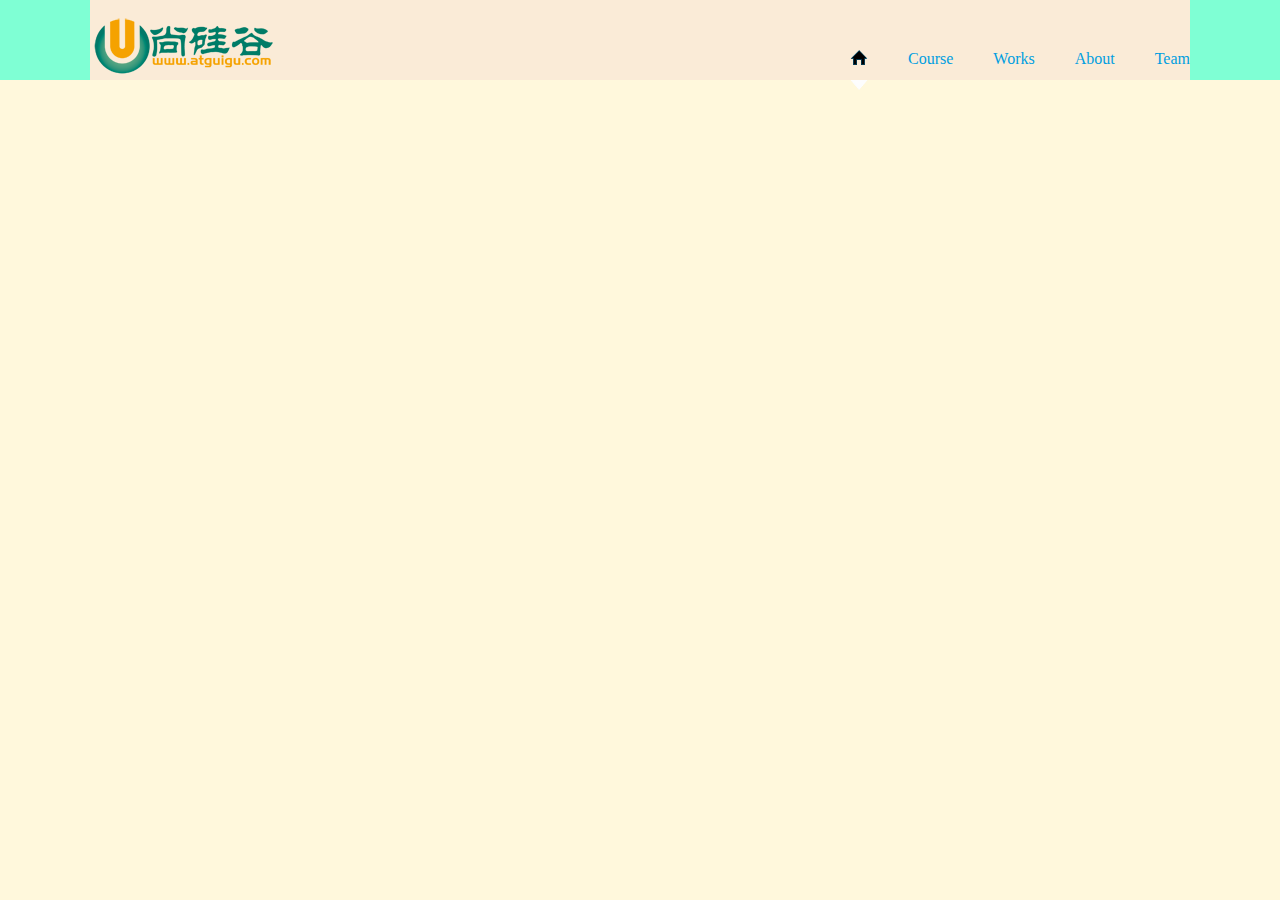
==== index.html @ db3cf7d8 "第一次推送文件" ====
<!DOCTYPE html>
<html lang="en">
<head>
    <meta charset="UTF-8">
    <title>Title</title>
    <link rel="stylesheet" href="css/index.css">
</head>
<body>
<div id="wrap">
    <div id="head-main">
        <header id="header">
            <div class="header-main">
                <h1 class="header-main-logo">
                    <a href="javascript:;">
                        <img src="./imgs/logo.png" alt="logo">
                    </a>
                </h1>
                <ul class="header-main-nav">
                    <li>
                        <h3 class="header-main-top">
                            <img src="./imgs/home.png" alt="home">
                        </h3>
                        <h3 class="header-main-bottom">
                            <img src="./imgs/home_gruen.png" alt="home">
                        </h3>
                    </li>
                    <li>
                        <h3 class="header-main-top">Course</h3>
                        <h3 class="header-main-bottom">Course</h3>
                    </li>
                    <li>
                        <h3 class="header-main-top">Works</h3>
                        <h3 class="header-main-bottom">Works</h3>
                    </li>
                    <li>
                        <h3 class="header-main-top">About</h3>
                        <h3 class="header-main-bottom">About</h3>
                    </li>
                    <li>
                        <h3 class="header-main-top">Team</h3>
                        <h3 class="header-main-bottom">Team</h3>
                    </li>
                </ul>
                <img class="header-main-arrow" src="./imgs/arrow.png" alt="">
            </div>
        </header>
    </div>
    <section id="content"></section>
</div>

<script src="js/index.js"></script>
</body>
</html>
---- css/index.css ----
/************ reset css ***************/
html,
body,
p,
ol,
ul,
li,
dl,
dt,
dd,
blockquote,
figure,
fieldset,
legend,
textarea,
pre,
iframe,
hr,
h1,
h2,
h3,
h4,
h5,
h6 {
  margin: 0;
  padding: 0;
}
h1,
h2,
h3,
h4,
h5,
h6 {
  font-size: 100%;
  font-weight: normal;
}
ul {
  list-style: none;
}
button,
input,
select,
textarea {
  margin: 0;
}
html {
  box-sizing: border-box;
}
*,
*:before,
*:after {
  box-sizing: inherit;
}
/*img,video{height:auto;}*/
iframe {
  border: 0;
}
table {
  border-collapse: collapse;
  border-spacing: 0;
}
td,
th {
  padding: 0;
  text-align: left;
}
body,
html {
  height: 100%;
}
#wrap {
  height: 100%;
  background-color: cornsilk;
  /*头部样式*/
}
#wrap #head-main {
  background-color: aquamarine;
  height: 80px;
}
#wrap #head-main .header-main {
  position: relative;
  width: 1100px;
  height: 80px;
  margin: 0 auto;
  background-color: antiquewhite;
}
#wrap #head-main .header-main .header-main-logo {
  float: left;
  margin-top: 15px;
}
#wrap #head-main .header-main .header-main-nav {
  float: right;
}
#wrap #head-main .header-main .header-main-nav li {
  float: left;
  margin-top: 50px;
  position: relative;
  margin-left: 40px;
  color: #009EE0;
}
#wrap #head-main .header-main .header-main-nav li:first-child .header-main-bottom {
  width: 100%;
}
#wrap #head-main .header-main .header-main-nav li:hover .header-main-bottom {
  cursor: pointer;
  width: 100%;
}
#wrap #head-main .header-main .header-main-nav li .header-main-bottom {
  color: #000;
  position: absolute;
  left: 0;
  top: 0;
  width: 0;
  overflow: hidden;
  transition: 1s width;
}
#wrap #head-main .header-main .header-main-arrow {
  width: 18px;
  height: 11px;
  position: absolute;
  left: 0;
  bottom: -11px;
  transition: 1s left;
}
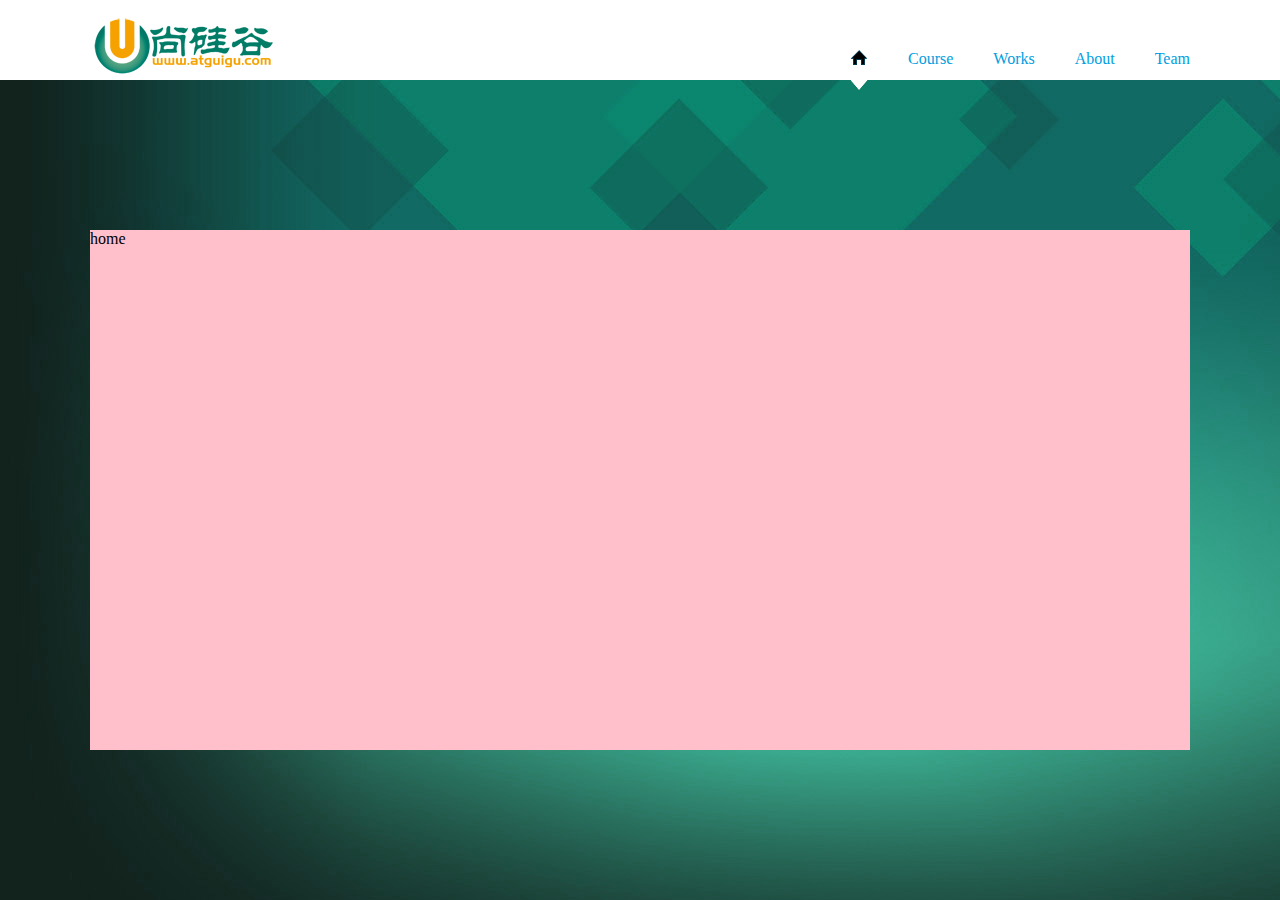
==== commit 80177117: "完善了导航和换屏功能" ====
--- a/index.html
+++ b/index.html
@@ -20,7 +20,7 @@
                         <h3 class="header-main-top">
                             <img src="./imgs/home.png" alt="home">
                         </h3>
-                        <h3 class="header-main-bottom">
+                        <h3 class="header-main-bottom active">
                             <img src="./imgs/home_gruen.png" alt="home">
                         </h3>
                     </li>
@@ -45,7 +45,15 @@
             </div>
         </header>
     </div>
-    <section id="content"></section>
+    <section id="content">
+        <ul class="content-lists">
+            <li><div class="home">home</div></li>
+            <li><div class="course">course</div></li>
+            <li><div class="works">works</div></li>
+            <li><div class="about">about</div></li>
+            <li><div class="team">team</div></li>
+        </ul>
+    </section>
 </div>
 
 <script src="js/index.js"></script>
--- a/css/index.css
+++ b/css/index.css
@@ -67,14 +67,15 @@
 body,
 html {
   height: 100%;
+  overflow: hidden;
 }
 #wrap {
+  overflow: hidden;
   height: 100%;
-  background-color: cornsilk;
+  position: relative;
   /*头部样式*/
 }
 #wrap #head-main {
-  background-color: aquamarine;
   height: 80px;
 }
 #wrap #head-main .header-main {
@@ -82,7 +83,6 @@
   width: 1100px;
   height: 80px;
   margin: 0 auto;
-  background-color: antiquewhite;
 }
 #wrap #head-main .header-main .header-main-logo {
   float: left;
@@ -97,9 +97,6 @@
   position: relative;
   margin-left: 40px;
   color: #009EE0;
-}
-#wrap #head-main .header-main .header-main-nav li:first-child .header-main-bottom {
-  width: 100%;
 }
 #wrap #head-main .header-main .header-main-nav li:hover .header-main-bottom {
   cursor: pointer;
@@ -121,4 +118,56 @@
   left: 0;
   bottom: -11px;
   transition: 1s left;
+  z-index: 66;
 }
+.header-main-nav .active {
+  width: 100% !important;
+}
+/*内容区样式*/
+#content {
+  position: absolute;
+  left: 0;
+  right: 0;
+  top: 80px;
+  bottom: 0;
+  overflow: hidden;
+}
+.content-lists {
+  width: 100%;
+  height: 500%;
+  position: absolute;
+  left: 0;
+  top: 0;
+  transition: 1s top;
+}
+.content-lists li {
+  height: 20%;
+  background-repeat: no-repeat;
+  position: relative;
+}
+.content-lists li:nth-child(1) {
+  background: url("../imgs/bg1.jpg");
+}
+.content-lists li:nth-child(2) {
+  background: url("../imgs/bg2.jpg");
+}
+.content-lists li:nth-child(3) {
+  background: url("../imgs/bg3.jpg");
+}
+.content-lists li:nth-child(4) {
+  background: url("../imgs/bg2.jpg");
+}
+.content-lists li:nth-child(5) {
+  background: url("../imgs/bg5.jpg");
+}
+.content-lists li div {
+  width: 1100px;
+  height: 520px;
+  left: 0;
+  top: 0;
+  bottom: 0;
+  right: 0;
+  margin: auto;
+  position: absolute;
+  background-color: pink;
+}
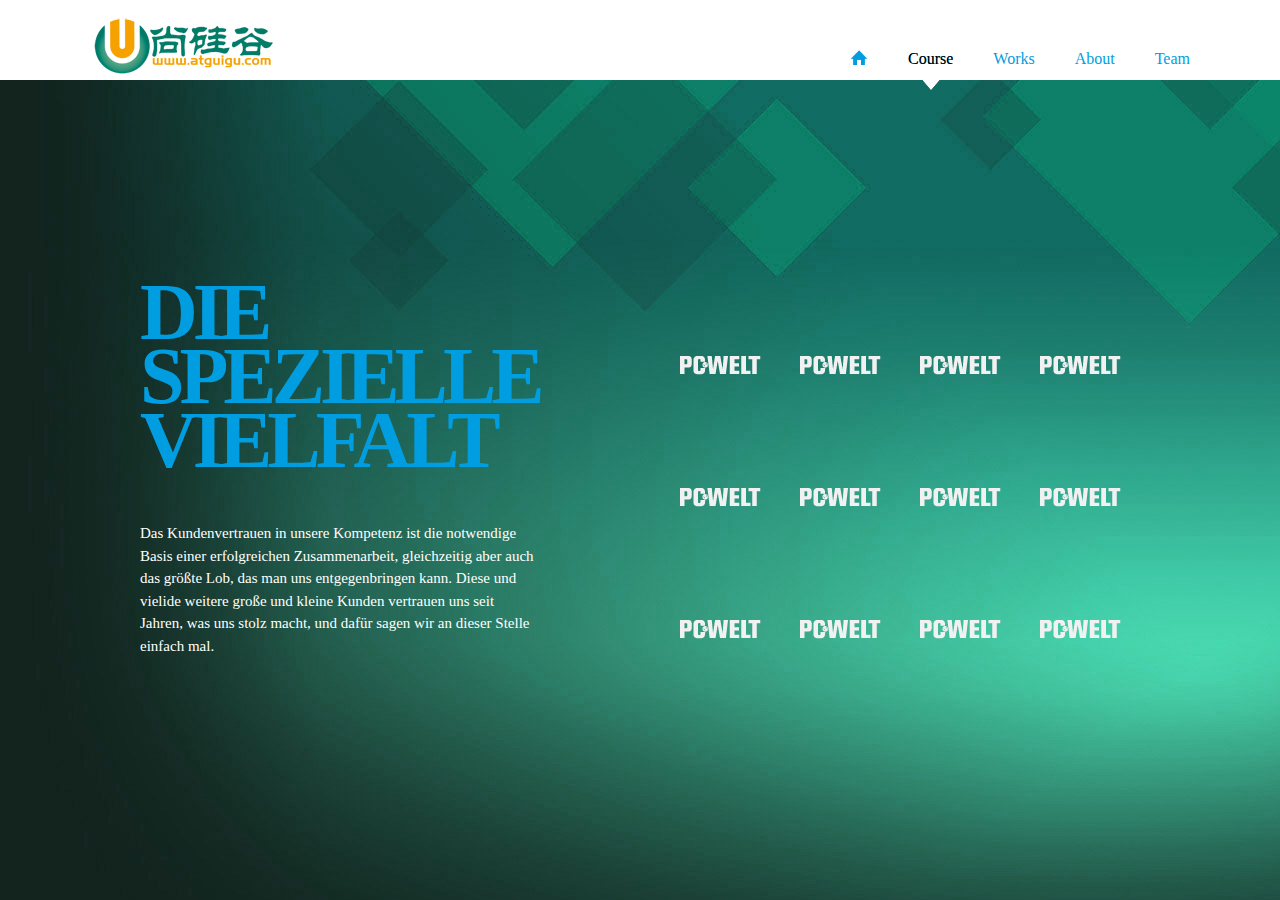
==== commit ae7d4884: "完善了三屏功能" ====
--- a/index.html
+++ b/index.html
@@ -47,11 +47,159 @@
     </div>
     <section id="content">
         <ul class="content-lists">
-            <li><div class="home">home</div></li>
-            <li><div class="course">course</div></li>
-            <li><div class="works">works</div></li>
-            <li><div class="about">about</div></li>
-            <li><div class="team">team</div></li>
+            <li>
+                <div class="home content-lists-div">
+                    <ul class="home-carousel common-title">
+                        <li class="active" id="head">one layer</li>
+                        <li>two layer</li>
+                        <li>three layer</li>
+                        <li>four layer</li>
+                    </ul>
+                    <ul class="home-point">
+                        <li class="active"></li>
+                        <li></li>
+                        <li></li>
+                        <li></li>
+                    </ul>
+                </div>
+            </li>
+            <li>
+                <div class="course content-lists-div">
+                    <h3 class="course-title common-title">
+                        <span>DIE</span><br>
+                        <span>SPEZIELLE</span><br>
+                        <span>VIELFALT</span>
+                    </h3>
+                    <p class="course-content commonText">
+                        Das Kundenvertrauen in unsere Kompetenz ist die notwendige Basis einer erfolgreichen Zusammenarbeit, gleichzeitig aber auch das größte Lob, das man uns entgegenbringen kann.
+                        Diese und vielide weitere große und kleine Kunden vertrauen uns seit Jahren, was uns stolz macht, und dafür sagen wir an dieser Stelle einfach mal.
+                    </p>
+                    <ul id="course-lists">
+                        <li>
+                            <div class="front"></div>
+                            <div class="back">我有一头李peihua</div>
+                        </li>
+                        <li>
+                            <div class="front"></div>
+                            <div class="back">我有一头李peihua</div>
+                        </li>
+                        <li>
+                            <div class="front"></div>
+                            <div class="back">我有一头李peihua</div>
+                        </li>
+                        <li>
+                            <div class="front"></div>
+                            <div class="back">我有一头李peihua</div>
+                        </li>
+                        <li>
+                            <div class="front"></div>
+                            <div class="back">我有一头李peihua</div>
+                        </li>
+                        <li>
+                            <div class="front"></div>
+                            <div class="back">我有一头李peihua</div>
+                        </li>
+                        <li>
+                            <div class="front"></div>
+                            <div class="back">我有一头李peihua</div>
+                        </li>
+                        <li>
+                            <div class="front"></div>
+                            <div class="back">我有一头李peihua</div>
+                        </li>
+                        <li>
+                            <div class="front"></div>
+                            <div class="back">我有一头李peihua</div>
+                        </li>
+                        <li>
+                            <div class="front"></div>
+                            <div class="back">我有一头李peihua</div>
+                        </li>
+                        <li>
+                            <div class="front"></div>
+                            <div class="back">我有一头李peihua</div>
+                        </li>
+                        <li>
+                            <div class="front"></div>
+                            <div class="back">我有一头李peihua</div>
+                        </li>
+                    </ul>
+                </div>
+            </li>
+            <li>
+                <div class="works content-lists-div">
+                    <h3 class="works-title common-title">
+                        <span>EINBLICK</span><br>
+                        <span>ERKENNTNIS</span><br>
+                        <span>ERGEBNIS</span>
+                    </h3>
+                    <img class="works-robot" src="./imgs/robot.png" alt="robot">
+                    <ul class="works-lists">
+                        <li>
+                            <img src="./imgs/worksimg1.jpg" alt="worksimg1">
+                            <div class="works-mask">
+                                <span>我有一头李peihua</span>
+                                <div></div>
+                            </div>
+                        </li>
+                        <li>
+                            <img src="./imgs/worksimg2.jpg" alt="worksimg2">
+                            <div class="works-mask">
+                                <span>我从来也不骑</span>
+                                <div></div>
+                            </div>
+                        </li>
+                        <li>
+                            <img src="./imgs/worksimg3.jpg" alt="worksimg3">
+                            <div class="works-mask">
+                                <span>有一天我心血来潮</span>
+                                <div></div>
+                            </div>
+                        </li>
+                        <li>
+                            <img src="./imgs/worksimg4.jpg" alt="worksimg4">
+                            <div class="works-mask">
+                                <span>骑ta去赶集</span>
+                                <div></div>
+                            </div>
+                        </li>
+                    </ul>
+                </div>
+            </li>
+            <li>
+                <div class="about content-lists-div">
+                    <h3 class="about-title common-title">
+                        <span>DIE</span><br>
+                        <span>SPEZIELLE</span><br>
+                        <span>VIELFALT</span>
+                    </h3>
+                    <p class="about-content common-text">
+                        Der bunte Medienmix ist die Faszination die uns antreibt und das, was man an uns schätzt. Von A bis Z und von vorne bis hinten nehmen wir Ihr Projekt unter unsere Fittiche und lassen es zu etwas Großartigem heranwachsen.
+                    </p>
+                    <ul class="about-lists">
+                        <li class="about-photo-first about-photo">
+                            <img src="./imgs/about2.jpg" alt="about1">
+                            <ul class="about-photo-lists">
+                                <li class="about-photo-one"></li>
+                                <li class="about-photo-two"></li>
+                                <li class="about-photo-three"></li>
+                                <li class="about-photo-four"></li>
+                            </ul>
+                        </li>
+                        <li class="about-photo-second about-photo">
+                            <img src="./imgs/about4.jpg" alt="about3">
+                            <ul class="about-photo-lists">
+                                <li class="about-photo-one"></li>
+                                <li class="about-photo-two"></li>
+                                <li class="about-photo-three"></li>
+                                <li class="about-photo-four"></li>
+                            </ul>
+                        </li>
+                    </ul>
+                    <img id="about-line" src="./imgs/greenLine.png" alt="line">
+                </div>
+            </li>
+            <li><div class="team content-lists-div">team</div></li>
         </ul>
     </section>
 </div>
--- a/css/index.css
+++ b/css/index.css
@@ -121,7 +121,7 @@
   z-index: 66;
 }
 .header-main-nav .active {
-  width: 100% !important;
+  width: 100%;
 }
 /*内容区样式*/
 #content {
@@ -132,6 +132,21 @@
   bottom: 0;
   overflow: hidden;
 }
+.content-lists > li:nth-child(1) {
+  background: url("../imgs/bg1.jpg");
+}
+.content-lists > li:nth-child(2) {
+  background: url("../imgs/bg2.jpg");
+}
+.content-lists > li:nth-child(3) {
+  background: url("../imgs/bg3.jpg");
+}
+.content-lists > li:nth-child(4) {
+  background: url("../imgs/bg2.jpg");
+}
+.content-lists > li:nth-child(5) {
+  background: url("../imgs/bg5.jpg");
+}
 .content-lists {
   width: 100%;
   height: 500%;
@@ -145,22 +160,7 @@
   background-repeat: no-repeat;
   position: relative;
 }
-.content-lists li:nth-child(1) {
-  background: url("../imgs/bg1.jpg");
-}
-.content-lists li:nth-child(2) {
-  background: url("../imgs/bg2.jpg");
-}
-.content-lists li:nth-child(3) {
-  background: url("../imgs/bg3.jpg");
-}
-.content-lists li:nth-child(4) {
-  background: url("../imgs/bg2.jpg");
-}
-.content-lists li:nth-child(5) {
-  background: url("../imgs/bg5.jpg");
-}
-.content-lists li div {
+.content-lists li .content-lists-div {
   width: 1100px;
   height: 520px;
   left: 0;
@@ -169,5 +169,335 @@
   right: 0;
   margin: auto;
   position: absolute;
-  background-color: pink;
-}
+}
+/*span公共样式*/
+.common-title {
+  color: #009ee0;
+  font-size: 80px;
+  line-height: 0.8;
+  font-weight: bold;
+  letter-spacing: -5px;
+}
+/*p公共样式*/
+.commonText {
+  color: white;
+  line-height: 1.5;
+  font-size: 15px;
+}
+/*第三屏样式*/
+.works .works-title {
+  margin: 50px 0 100px 50px;
+}
+.works .works-robot {
+  position: absolute;
+  width: 167px;
+  height: 191px;
+  left: 900px;
+  top: 170px;
+  animation: 4s robotMove linear infinite;
+}
+.works .works-lists {
+  display: flex;
+  margin-left: 50px;
+}
+.works .works-lists li {
+  width: 220px;
+  height: 133px;
+  margin-right: 1px;
+  position: relative;
+  overflow: hidden;
+}
+.works .works-lists li:last-child {
+  width: 332px;
+}
+.works .works-lists li:hover .works-mask {
+  opacity: 1;
+}
+.works .works-lists li:hover .works-mask div {
+  background-position: 0 -35px;
+}
+.works .works-lists li:hover img {
+  transform: rotate(45deg) scale(1.5);
+}
+.works .works-lists img {
+  transition: 1s transform;
+}
+.works .works-mask {
+  width: 100%;
+  height: 100%;
+  background: rgba(25, 25, 25, 0.8);
+  position: absolute;
+  color: #fff;
+  left: 0;
+  top: 0;
+  opacity: 0;
+  transition: 1s opacity;
+}
+.works .works-mask div {
+  width: 32px;
+  height: 34px;
+  position: absolute;
+  left: 0;
+  top: 0;
+  bottom: 0;
+  right: 0;
+  margin: auto;
+  background: url("../imgs/zoomico.png");
+  background-repeat: no-repeat;
+  transition: 1s background-position;
+}
+@keyframes robotMove {
+  49% {
+    transform: translateX(-400px) rotateY(0deg);
+  }
+  50% {
+    transform: translateX(-400px) rotateY(180deg);
+  }
+  100% {
+    transform: rotateY(180deg);
+  }
+}
+/*第四屏样式*/
+.about-title {
+  margin: 50px 0 100px 50px;
+}
+.about-content {
+  width: 400px;
+  margin-left: 50px;
+  color: #fff;
+}
+.about-lists > li {
+  position: absolute;
+  width: 260px;
+  height: 200px;
+  z-index: 10;
+  border: 5px solid rgba(255, 255, 255, 0.5);
+  border-radius: 8px;
+  box-sizing: content-box;
+}
+.about-photo-first {
+  left: 750px;
+  top: 50px;
+}
+.about-photo-second {
+  left: 600px;
+  top: 290px;
+}
+.about-photo-lists {
+  position: absolute;
+  left: 0;
+  top: 0;
+  width: 100%;
+  height: 100%;
+}
+.about-photo-lists li {
+  float: left;
+  width: 50%;
+  height: 50%;
+  overflow: hidden;
+  background-repeat: no-repeat;
+  transition: 1s background-position;
+}
+.about-photo-first li {
+  background-image: url('../imgs/about1.jpg');
+}
+.about-photo-second li {
+  background-image: url('../imgs/about3.jpg');
+}
+.about-photo-one {
+  background-position: 0 0;
+}
+.about-photo-two {
+  /*background-position: -130px 0;*/
+  background-position: 100% 0;
+}
+.about-photo-three {
+  /*background-position: 0 -100px;*/
+  background-position: 0 100%;
+}
+.about-photo-four {
+  /*background-position: -130px -100px;*/
+  background-position: 100% 100%;
+}
+.about-photo:hover .about-photo-one {
+  /*transform: translateY(100px);*/
+  background-position: 0 100px;
+}
+.about-photo:hover .about-photo-two {
+  /*transform: translateX(-130px);*/
+  background-position: -260px 0;
+}
+.about-photo:hover .about-photo-three {
+  /*transform: translateX(130px);*/
+  background-position: 130px -100px;
+}
+.about-photo:hover .about-photo-four {
+  /*transform: translateY(-100px);*/
+  background-position: -130px -200px;
+}
+#about-line {
+  position: absolute;
+  right: 196px;
+  top: -16px;
+}
+/*第一屏样式*/
+.home-carousel {
+  width: 100%;
+  height: 100%;
+  position: relative;
+  transform-style: preserve-3d;
+  perspective: 1000px;
+}
+.home-carousel li {
+  position: absolute;
+  left: 0;
+  top: 0;
+  width: 100%;
+  height: 100%;
+  color: #fff;
+  text-align: center;
+  line-height: 520px;
+  visibility: hidden;
+}
+.home-carousel li.active {
+  visibility: visible;
+}
+.home-carousel li:nth-child(1) {
+  background-color: #dc6c5f;
+}
+.home-carousel li:nth-child(2) {
+  background-color: #95dc84;
+}
+.home-carousel li:nth-child(3) {
+  background-color: #64b9d2;
+}
+.home-carousel li:nth-child(4) {
+  background-color: #000;
+}
+/*右边显示，向右位移，旋转-45deg，缩小，由里向外*/
+.right-show {
+  animation: rightShow 2s linear;
+}
+@keyframes rightShow {
+  0% {
+    transform: translateZ(-200px);
+    visibility: visible;
+  }
+  50% {
+    transform: translateX(400px) scale(0.8) rotateY(-45deg);
+  }
+}
+/*右边隐藏，向右位移，旋转-45deg，缩小，由外向里*/
+.right-hide {
+  animation: rightHide 2s linear;
+}
+@keyframes rightHide {
+  0% {
+    visibility: visible;
+  }
+  50% {
+    transform: translateX(400px) scale(0.8) rotateY(-45deg);
+  }
+  100% {
+    transform: translateZ(-200px);
+  }
+}
+/*左边显示，向左位移，旋转-45deg，缩小，由里向外*/
+.left-show {
+  animation: leftShow 2s linear;
+}
+@keyframes leftShow {
+  0% {
+    transform: translateZ(-200px);
+    visibility: visible;
+  }
+  50% {
+    transform: translateX(-400px) scale(0.8) rotateY(45deg);
+  }
+}
+/*左边显示，向左位移，旋转-45deg，缩小，由外向里*/
+.left-hide {
+  animation: leftHide 2s linear;
+}
+@keyframes leftHide {
+  0% {
+    visibility: visible;
+  }
+  50% {
+    transform: translateX(-400px) scale(0.8) rotateY(45deg);
+  }
+  100% {
+    transform: translateZ(-200px);
+  }
+}
+/*小圆点样式*/
+.home-point {
+  position: absolute;
+  bottom: 0;
+  left: 50%;
+  z-index: 11;
+  transform: translateX(-50%);
+  display: flex;
+}
+.home-point > li {
+  width: 20px;
+  height: 20px;
+  background-color: rgba(255, 255, 255, 0.5);
+  margin: 2px;
+  box-shadow: 0 0 4px rgba(25, 25, 25, 0.8);
+  border-radius: 50%;
+}
+.home-point li.active {
+  background-color: #fff;
+}
+/*第二屏样式*/
+.course {
+  position: relative;
+}
+.course-title {
+  margin: 50px;
+}
+.course-content {
+  width: 400px;
+  margin-left: 50px;
+}
+.course #course-lists {
+  width: 480px;
+  position: absolute;
+  right: 50px;
+  top: 70px;
+  overflow: hidden;
+  transform-style: preserve-3d;
+}
+#course-lists > li {
+  float: left;
+  width: 120px;
+  height: 132px;
+  text-align: center;
+}
+#course-lists > li:hover .front {
+  transform: rotateY(90deg);
+}
+#course-lists > li:hover .back {
+  transform: rotateY(0deg);
+}
+#course-lists > li .front {
+  position: absolute;
+  left: 0;
+  top: 0;
+  width: 100%;
+  height: 100%;
+  transition: transform 1s;
+  background: url("../imgs/pcwelt.png") center center no-repeat;
+}
+#course-lists > li .back {
+  position: absolute;
+  left: 0;
+  top: 0;
+  width: 100%;
+  height: 100%;
+  backface-visibility: hidden;
+  background: #009ee0;
+  transform: rotateY(180deg);
+  transition: transform 1s;
+}
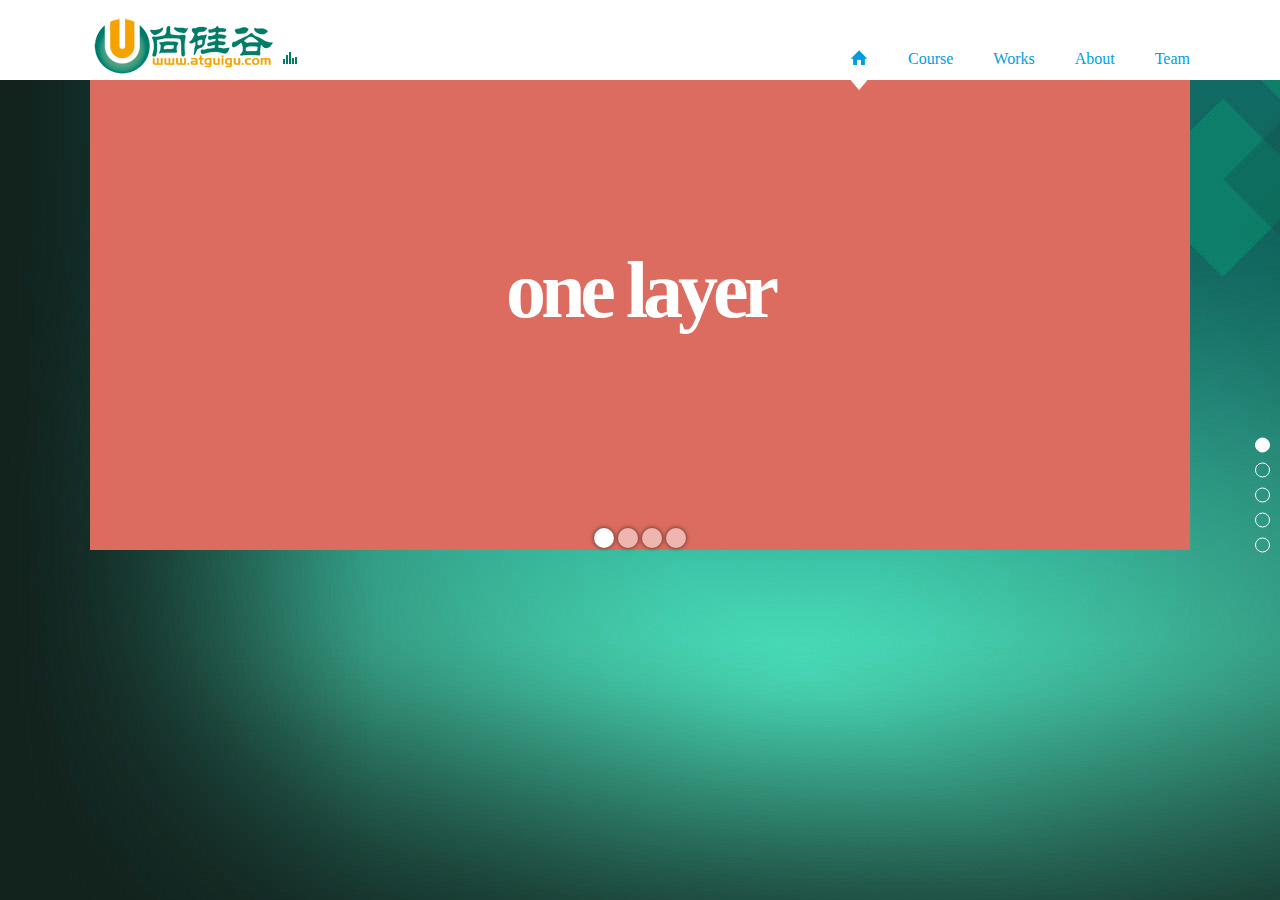
==== commit 7c638ca5: "完善了基本全部功能" ====
--- a/index.html
+++ b/index.html
@@ -15,6 +15,9 @@
                         <img src="./imgs/logo.png" alt="logo">
                     </a>
                 </h1>
+                <div class="header-main-music">
+                    <audio src="./imgs/audio.mp3"></audio>
+                </div>
                 <ul class="header-main-nav">
                     <li>
                         <h3 class="header-main-top">
@@ -45,7 +48,7 @@
             </div>
         </header>
     </div>
-    <section id="content">
+    <section id="content" style="overflow: hidden">
         <ul class="content-lists">
             <li>
                 <div class="home content-lists-div">
@@ -124,6 +127,9 @@
                             <div class="back">我有一头李peihua</div>
                         </li>
                     </ul>
+                    <div class="plane1"></div>
+                    <div class="plane2"></div>
+                    <div class="plane3"></div>
                 </div>
             </li>
             <li>
@@ -164,6 +170,10 @@
                             </div>
                         </li>
                     </ul>
+
+                    <div class="pencel1"></div>
+                    <div class="pencel2"></div>
+                    <div class="pencel3"></div>
                 </div>
             </li>
             <li>
@@ -176,10 +186,34 @@
                     <p class="about-content common-text">
                         Der bunte Medienmix ist die Faszination die uns antreibt und das, was man an uns schätzt. Von A bis Z und von vorne bis hinten nehmen wir Ihr Projekt unter unsere Fittiche und lassen es zu etwas Großartigem heranwachsen.
                     </p>
+                    <!--<ul class="about-lists">
+                        <li class="about-photo-first about-photo">
+                            <img src="./imgs/about2.jpg" alt="about1">
+                            <ul class="about-photo-lists">
+                                <li class="about-photo-one"></li>
+                                <li class="about-photo-two"></li>
+                                <li class="about-photo-three"></li>
+                                <li class="about-photo-four"></li>
+                            </ul>
+                        </li>
+                        <li class="about-photo-second about-photo">
+                            <img src="./imgs/about4.jpg" alt="about3">
+                            <ul class="about-photo-lists">
+                                <li class="about-photo-one"></li>
+                                <li class="about-photo-two"></li>
+                                <li class="about-photo-three"></li>
+                                <li class="about-photo-four"></li>
+                            </ul>
+                        </li>
+                    </ul>-->
                     <ul class="about-lists">
                         <li class="about-photo-first about-photo">
                             <img src="./imgs/about2.jpg" alt="about1">
                             <ul class="about-photo-lists">
+                                <!--<li class="about-photo-one"><div></div></li>
+                                <li class="about-photo-two"><div></div></li>
+                                <li class="about-photo-three"><div></div></li>
+                                <li class="about-photo-four"><div></div></li>-->
                                 <li class="about-photo-one"></li>
                                 <li class="about-photo-two"></li>
                                 <li class="about-photo-three"></li>
@@ -196,10 +230,35 @@
                             </ul>
                         </li>
                     </ul>
-                    <img id="about-line" src="./imgs/greenLine.png" alt="line">
-                </div>
-            </li>
-            <li><div class="team content-lists-div">team</div></li>
+<!--                    <img id="about-line" src="./imgs/greenLine.png" alt="line">-->
+                </div>
+            </li>
+            <li>
+                <div class="team" id="team">
+                    <h3 class="team-title common-title">
+                        <span>WIR SIND</span><br>
+                        <span>VOXELAIR</span>
+                    </h3>
+                    <p class="team-content common-text">
+                        Wir sind seit 2002 eine Full-Service-Werbeagentur mit Stammsitz in Heimsheim, zwischen Stuttgart und Karlsruhe.
+                        <br>
+                        Über 60 Jahre Erfahrung vereinen das gesamte VoxelAir-Team. Dabei hat jedes Voxel neben professionellem Allroundwissen auch sein ganz spezielles Gebiet, um selbst die individuellsten Kundenwünsche schnell und  umzusetzen.
+                    </p>
+                    <ul class="team-lists" id="team-lists">
+                        <li></li>
+                        <li></li>
+                        <li></li>
+                        <li></li>
+                    </ul>
+                </div>
+            </li>
+        </ul>
+        <ul class="content-point">
+            <li class="active"></li>
+            <li></li>
+            <li></li>
+            <li></li>
+            <li></li>
         </ul>
     </section>
 </div>
--- a/css/index.css
+++ b/css/index.css
@@ -159,8 +159,19 @@
   height: 20%;
   background-repeat: no-repeat;
   position: relative;
+  overflow: hidden;
 }
 .content-lists li .content-lists-div {
+  width: 1100px;
+  height: 520px;
+  left: 0;
+  top: 0;
+  bottom: 0;
+  right: 0;
+  margin: auto;
+  position: absolute;
+}
+#team {
   width: 1100px;
   height: 520px;
   left: 0;
@@ -187,6 +198,8 @@
 /*第三屏样式*/
 .works .works-title {
   margin: 50px 0 100px 50px;
+  position: relative;
+  z-index: 33;
 }
 .works .works-robot {
   position: absolute;
@@ -199,6 +212,8 @@
 .works .works-lists {
   display: flex;
   margin-left: 50px;
+  position: relative;
+  z-index: 33;
 }
 .works .works-lists li {
   width: 220px;
@@ -266,81 +281,122 @@
   margin-left: 50px;
   color: #fff;
 }
-.about-lists > li {
+/*.about-lists>li{
   position: absolute;
   width: 260px;
   height: 200px;
   z-index: 10;
+  border: 5px solid rgba(255,255,255,0.5);
+  border-radius: 8px;
+  box-sizing: content-box;
+}
+
+.about-photo-first{
+  left: 750px;
+  top: 50px;
+}
+
+.about-photo-second{
+  left: 600px;
+  top: 290px;
+}
+
+.about-photo-lists{
+  position: absolute;
+  left: 0;
+  top: 0;
+  width: 100%;
+  height: 100%;
+}
+
+.about-photo-lists li{
+  float: left;
+  width: 50%;
+  height: 50%;
+  overflow: hidden;
+  background-repeat: no-repeat;
+  transition: 1s background-position;
+}
+
+.about-photo-first li{
+  background-image: url('../imgs/about1.jpg');
+}
+.about-photo-second li{
+  background-image: url('../imgs/about3.jpg');
+}
+.about-photo-one{
+  background-position: 0 0;
+}
+.about-photo-two{
+  !*background-position: -130px 0;*!
+  background-position: 100% 0;
+}
+.about-photo-three{
+  !*background-position: 0 -100px;*!
+  background-position: 0 100%;
+}
+.about-photo-four{
+  !*background-position: -130px -100px;*!
+  background-position: 100% 100%;
+}
+.about-photo:hover .about-photo-one{
+  !*transform: translateY(100px);*!
+  background-position: 0 100px;
+}
+.about-photo:hover .about-photo-two{
+  !*transform: translateX(-130px);*!
+  background-position: -260px 0;
+}
+.about-photo:hover .about-photo-three{
+  !*transform: translateX(130px);*!
+  background-position: 130px -100px;
+}
+.about-photo:hover .about-photo-four{
+  !*transform: translateY(-100px);*!
+  background-position: -130px -200px;
+}
+
+#about-line{
+  position: absolute;
+  right: 196px;
+  top: -16px;
+}*/
+.about-lists > li {
+  width: 260px;
+  height: 200px;
   border: 5px solid rgba(255, 255, 255, 0.5);
   border-radius: 8px;
   box-sizing: content-box;
 }
-.about-photo-first {
+.about-photo-lists li {
+  position: absolute;
+  width: 260px;
+  height: 200px;
+  left: 0;
+  top: 0;
+}
+.about-lists .about-photo-first {
+  transition: 1s transform;
+  position: absolute;
   left: 750px;
   top: 50px;
 }
-.about-photo-second {
+.about-lists .about-photo-second {
+  transition: 1s transform;
+  position: absolute;
   left: 600px;
   top: 290px;
 }
-.about-photo-lists {
-  position: absolute;
-  left: 0;
-  top: 0;
-  width: 100%;
-  height: 100%;
-}
-.about-photo-lists li {
-  float: left;
-  width: 50%;
-  height: 50%;
-  overflow: hidden;
-  background-repeat: no-repeat;
-  transition: 1s background-position;
-}
-.about-photo-first li {
+.about-photo-lists .about-photo-lists li {
   background-image: url('../imgs/about1.jpg');
 }
-.about-photo-second li {
+.about-photo-second .about-photo-lists li {
   background-image: url('../imgs/about3.jpg');
 }
-.about-photo-one {
-  background-position: 0 0;
-}
-.about-photo-two {
-  /*background-position: -130px 0;*/
-  background-position: 100% 0;
-}
-.about-photo-three {
-  /*background-position: 0 -100px;*/
-  background-position: 0 100%;
-}
-.about-photo-four {
-  /*background-position: -130px -100px;*/
-  background-position: 100% 100%;
-}
-.about-photo:hover .about-photo-one {
-  /*transform: translateY(100px);*/
-  background-position: 0 100px;
-}
-.about-photo:hover .about-photo-two {
-  /*transform: translateX(-130px);*/
-  background-position: -260px 0;
-}
-.about-photo:hover .about-photo-three {
-  /*transform: translateX(130px);*/
-  background-position: 130px -100px;
-}
-.about-photo:hover .about-photo-four {
-  /*transform: translateY(-100px);*/
-  background-position: -130px -200px;
-}
-#about-line {
-  position: absolute;
-  right: 196px;
-  top: -16px;
-}
 /*第一屏样式*/
+.home {
+  transition: 1s transform;
+}
 .home-carousel {
   width: 100%;
   height: 100%;
@@ -456,8 +512,12 @@
 }
 .course-title {
   margin: 50px;
+  position: relative;
+  z-index: 22;
 }
 .course-content {
+  position: relative;
+  z-index: 22;
   width: 400px;
   margin-left: 50px;
 }
@@ -468,6 +528,7 @@
   top: 70px;
   overflow: hidden;
   transform-style: preserve-3d;
+  z-index: 33;
 }
 #course-lists > li {
   float: left;
@@ -501,3 +562,127 @@
   transform: rotateY(180deg);
   transition: transform 1s;
 }
+/*第五屏样式*/
+.team-title {
+  transition: 1s transform;
+  margin: 50px;
+  float: left;
+}
+.team-content {
+  transition: 1s transform;
+  margin: 50px;
+  width: 400px;
+  float: right;
+  color: #fff;
+}
+.team-lists {
+  width: 944px;
+  height: 448px;
+  position: absolute;
+  top: 230px;
+  display: flex;
+  left: 50%;
+  margin-left: -472px;
+}
+#team-lists > li {
+  width: 236px;
+  height: 100%;
+  background-image: url("../imgs/team.png");
+  background-repeat: no-repeat;
+}
+#team-lists > li:nth-child(1) {
+  background-position: 3px 0px;
+}
+#team-lists > li:nth-child(2) {
+  background-position: -230px 0px;
+}
+#team-lists > li:nth-child(3) {
+  background-position: -483px 0px;
+}
+#team-lists > li:nth-child(4) {
+  background-position: -710px 0px;
+}
+.myCanvas {
+  position: absolute;
+}
+/*音乐图标的样式*/
+.header-main-music {
+  float: left;
+  width: 14px;
+  height: 14px;
+  margin: 50px 0 0 5px;
+  cursor: pointer;
+  background-image: url('../imgs/musicoff.gif');
+}
+/********* 侧边导航 ********/
+.content-point {
+  position: absolute;
+  right: 10px;
+  top: 50%;
+  transform: translateY(-50%);
+}
+.content-point li {
+  width: 15px;
+  height: 15px;
+  border: 1px solid white;
+  margin-top: 10px;
+  border-radius: 50%;
+  cursor: pointer;
+}
+.content-point .active {
+  background: white;
+}
+.plane1 {
+  width: 359px;
+  height: 283px;
+  background: url(../imgs/plane1.png) no-repeat;
+  position: absolute;
+  left: 300px;
+  top: -100px;
+  transition: 1s transform;
+}
+.plane2 {
+  width: 309px;
+  height: 249px;
+  background: url(../imgs/plane2.png) no-repeat;
+  position: absolute;
+  left: -100px;
+  top: 200px;
+  transition: 1s transform;
+}
+.plane3 {
+  width: 230px;
+  height: 182px;
+  background: url(../imgs/plane3.png) no-repeat;
+  position: absolute;
+  left: 300px;
+  top: 400px;
+  transition: 1s transform;
+}
+.pencel1 {
+  width: 180px;
+  height: 97px;
+  background: url(../imgs/pencel1.png) no-repeat;
+  position: absolute;
+  transition: 1s transform;
+  left: 500px;
+  top: 0;
+}
+.pencel2 {
+  width: 268px;
+  height: 38px;
+  background: url(../imgs/pencel2.png) no-repeat;
+  position: absolute;
+  transition: 1s transform;
+  left: 300px;
+  top: 250px;
+}
+.pencel3 {
+  width: 441px;
+  height: 231px;
+  background: url(../imgs/pencel3.png) no-repeat;
+  position: absolute;
+  transition: 1s transform;
+  left: 650px;
+  top: 300px;
+}
